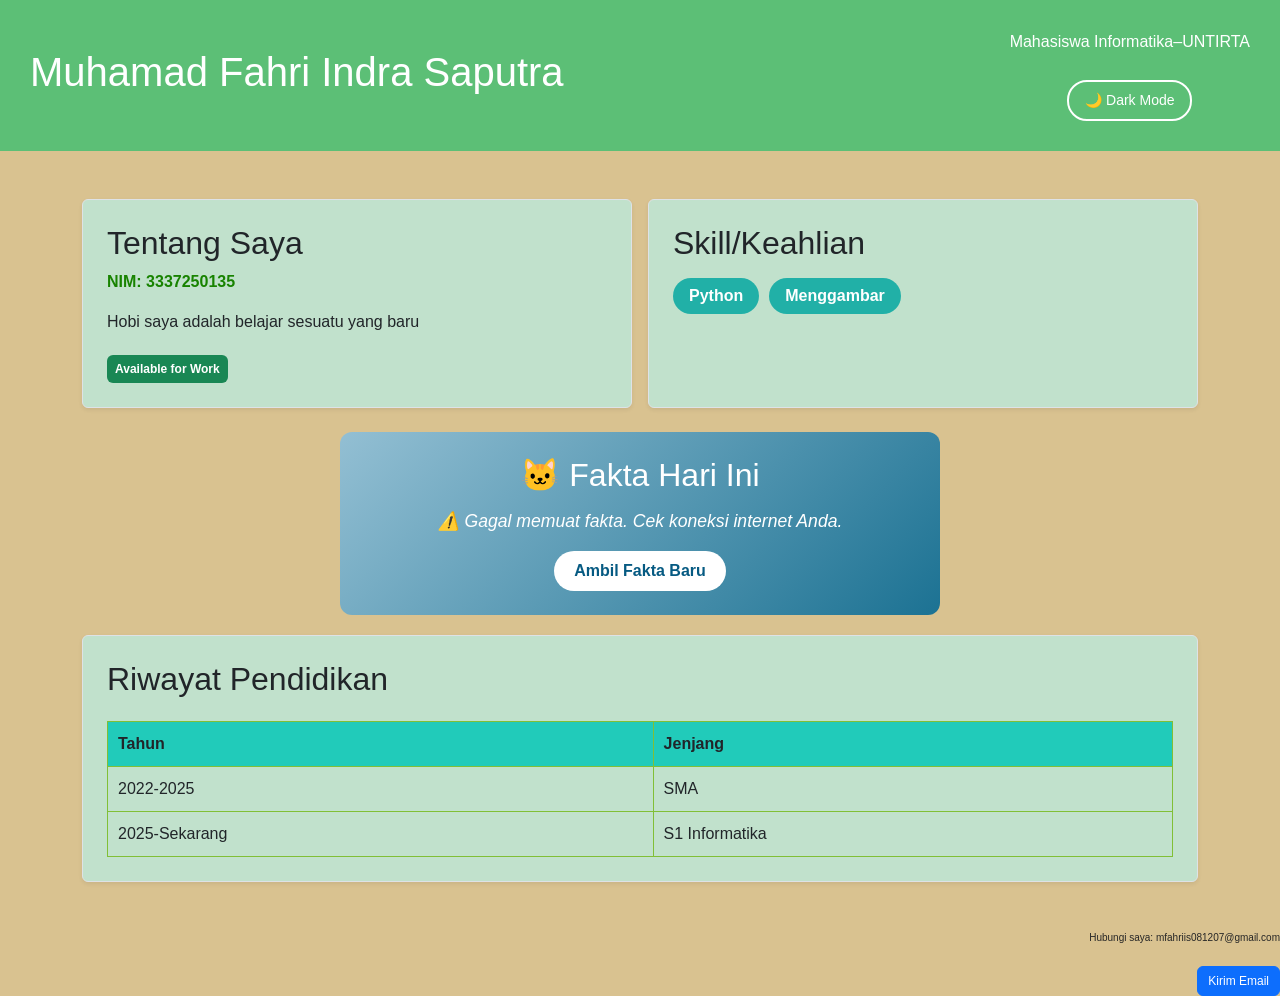
==== Pertemuan 6/index.html @ 8b429fe4 "Menyelesaikan Tugas Pertemuan 6" ====
<!DOCTYPE html>
<html lang="id">
<head>
    <meta charset="UTF-8">
    <meta name="viewport" content="width=device-width, initial-scale=1.0">
    <title>
        Profil - Muhamad Fahri Indra Saputra | Informatika
    </title>

    <link href="https://cdn.jsdelivr.net/npm/bootstrap@5.3.0/dist/css/bootstrap.min.css"rel="stylesheet">
    <link rel="stylesheet" href="style.css">
</head>

<header> 
  <div class="header-content"> 
    <h1>Muhamad Fahri Indra Saputra</h1> 
    
    <div class="header-right">
      <p class="tagline">Mahasiswa Informatika–UNTIRTA</p> 
      <button id="btnToggle">🌙 Dark Mode</button> 
    </div>
  </div> 
</header>

<main class="container my-4">
    <div class="row g-3 mb-4">
        <div class="col-md-6">
        <section id="tentang" class="card h-100 p-4 border shadow-sm">
            <h2>Tentang Saya</h2>
            <p class="highlight">NIM: 3337250135</p>
            <p>Hobi saya adalah belajar sesuatu yang baru</p>

                <!-- Badge Bootstrap -->
                <div>
                    <span class="badge bg-success d-inline-block text-white p-2 rounded" style="font-size: 12px; margin-top: 5px;">
                        Available for Work
                    </span>
                </div>
        </section>
    </div>

    <div class="col-md-6">
    <section id="skill" class="card h-100 p-4 border shadow-sm">
        <h2>Skill/Keahlian</h2>
        <div class="skill-list mt-2">
            <span class="skill-item">Python</span>
            <span class="skill-item">Menggambar</span>
        </div>
    </section>
    </div> 
</div>
    <section id="fakta">
        <h2>🐱 Fakta Hari Ini</h2>
        <p id="isi-fakta">Memuat fakta...</p>
        <ul id="daftar-fakta"  style="text-align: left"></ul>
        <button id="btnRefresh">Ambil Fakta Baru</button>
    </section>
    <section id="riwayat" class="card p-4 border shadow-sm">
        <h2>Riwayat Pendidikan</h2>
        <table>
            <tr>
                <th>Tahun</th>
                <th>Jenjang</th>
            </tr>
            <tr>
                <td>2022-2025</td>
                <td>SMA</td>
            </tr>
            <tr>
                <td>2025-Sekarang</td>
                <td>S1 Informatika</td>
            </tr>
        </table>
    </section>
</main>

    <footer>
    <p>Hubungi saya: mfahriis081207@gmail.com</p>
    <a href="mailto:mfahriis081207@gmail.com" class="btn btn-primary" style="margin-top: 5px; font-size: 12px; padding: 5px 10px;">
        Kirim Email
    </a>
</footer>
<script src="script.js"></script>
</body>
</body>
</html>
---- Pertemuan 6/style.css ----
body {
    font-family: Arial, sans-serif;
    background-color: #d9c290;
    color: #262626;
    margin: 0;
}

header{
    background-color: #5cbf76;
    color: white;
    padding: 30px;
    text-align: center;
}

.header-content{
    display: flex;
    flex-direction: column;
    align-items: center;
    gap: 8px;    
}

main{
    padding: 16px;
}

.card {
    background-color: rgb(193, 225, 204);
}

section{
    padding: 20px;
    border-radius: 8px;
}

.skill-list{
    display: flex;
    flex-wrap: wrap;
    gap: 10px;
}

.skill-item {
    background-color: #21B0A7;
    color: white;
    padding: 6px 16px;
    border-radius: 20px;
    font-weight: bold;
}

table {
    width: 100%;               
    border-collapse: collapse; 
    margin-top: 15px;
}

table, th, td {
    border: 1px solid #81bf36; 
}

th, td {
    padding: 10px;             
    text-align: left;          
}

th {
    background-color: #21cbba;
}

.highlight {
    color: #188300;
    font-weight: bold;
}

footer {
    text-align: end;
    font-size: 10px;
}

@media (min-width: 768px) {
    main {
        max-width: 900px;
        margin: 0 auto;
        padding: 24px;
    }

    .header-content {
        flex-direction: row;
        justify-content: space-between;
        align-items: center;
    }
}

/* === Tombol Toggle === */
#btnToggle {
  padding: 8px 16px;
  border: 2px solid white;
  background: transparent;
  color: white;
  border-radius: 20px;
  cursor: pointer;
  font-size: 14px;
  margin-top: 10px;
}

/* === Dark Mode === */
body.dark {
  background-color: #1a1a2e;
  color: #e0e0e0;
}

body.dark header {
  background-color: #0f3460;
}

body.dark section {
  background-color: #16213e;
  border-color: #444;
}

body.dark .skill-item {
  background-color: #e94560;
}

/* Ketika body mengaktifkan dark-mode, ubah isi di dalam .card menjadi gelap */
body.dark .card {
    background-color: #1e293b !important; 
    color: #f8fafc !important;            
    border-color: #334155 !important;      
}

body.dark table, 
    body.dark td {
        color: #f8fafc !important;
        border-color: #475569 !important;
    }
    body.dark th {
        color: #f8fafc !important;
        border-color: #475569 !important;
        background-color: #0f3460 !important; 
}

/* === Section Fakta === */
#fakta {
    background: linear-gradient(135deg, #93bfd3, #1C7293);
    color: white;
    padding: 24px;
    border-radius: 12px;
    margin: 20px auto;
    max-width: 600px;
    text-align: center;
}

#fakta h2 {
    margin-bottom: 12px;
}

#isi-fakta {
    font-size: 1.1rem;
    line-height: 1.6;
    font-style: italic;
    margin-bottom: 16px;
}

#btnRefresh {
    padding: 8px 20px;
    background: white;
    color: #065A82;
    border: none;
    border-radius: 20px;
    cursor: pointer;
    font-weight: bold;
}

#btnRefresh:hover {
    background: #2180A7;
    color: white;
}
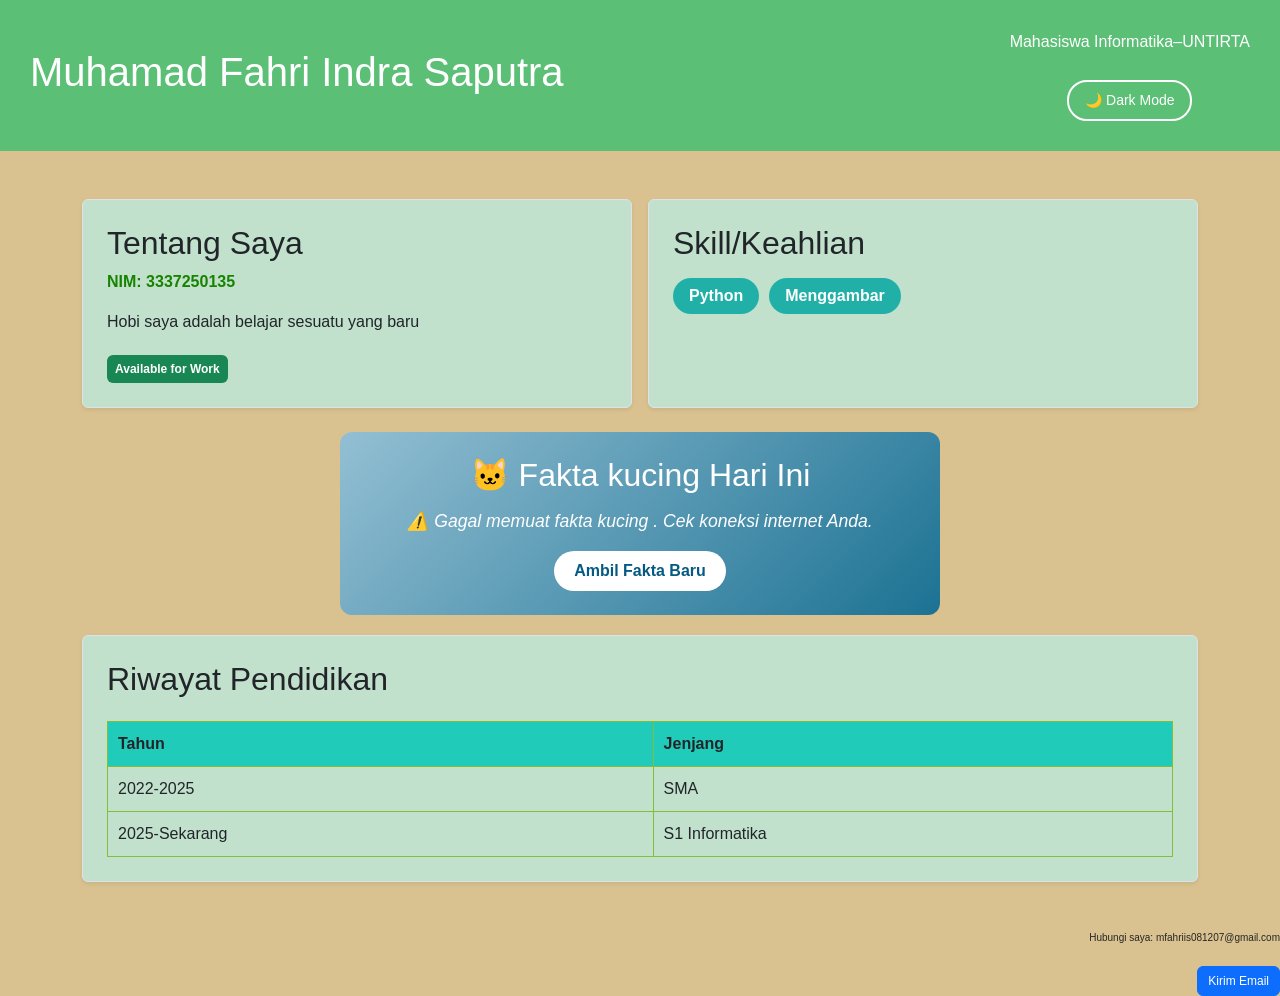
==== commit fa6a1e4b: "Mengumpulkan tugas ke 9 dan 10" ====
--- a/Pertemuan 6/index.html
+++ b/Pertemuan 6/index.html
@@ -50,7 +50,7 @@
     </div> 
 </div>
     <section id="fakta">
-        <h2>🐱 Fakta Hari Ini</h2>
+        <h2>🐱 Fakta kucing Hari Ini</h2>
         <p id="isi-fakta">Memuat fakta...</p>
         <ul id="daftar-fakta"  style="text-align: left"></ul>
         <button id="btnRefresh">Ambil Fakta Baru</button>
